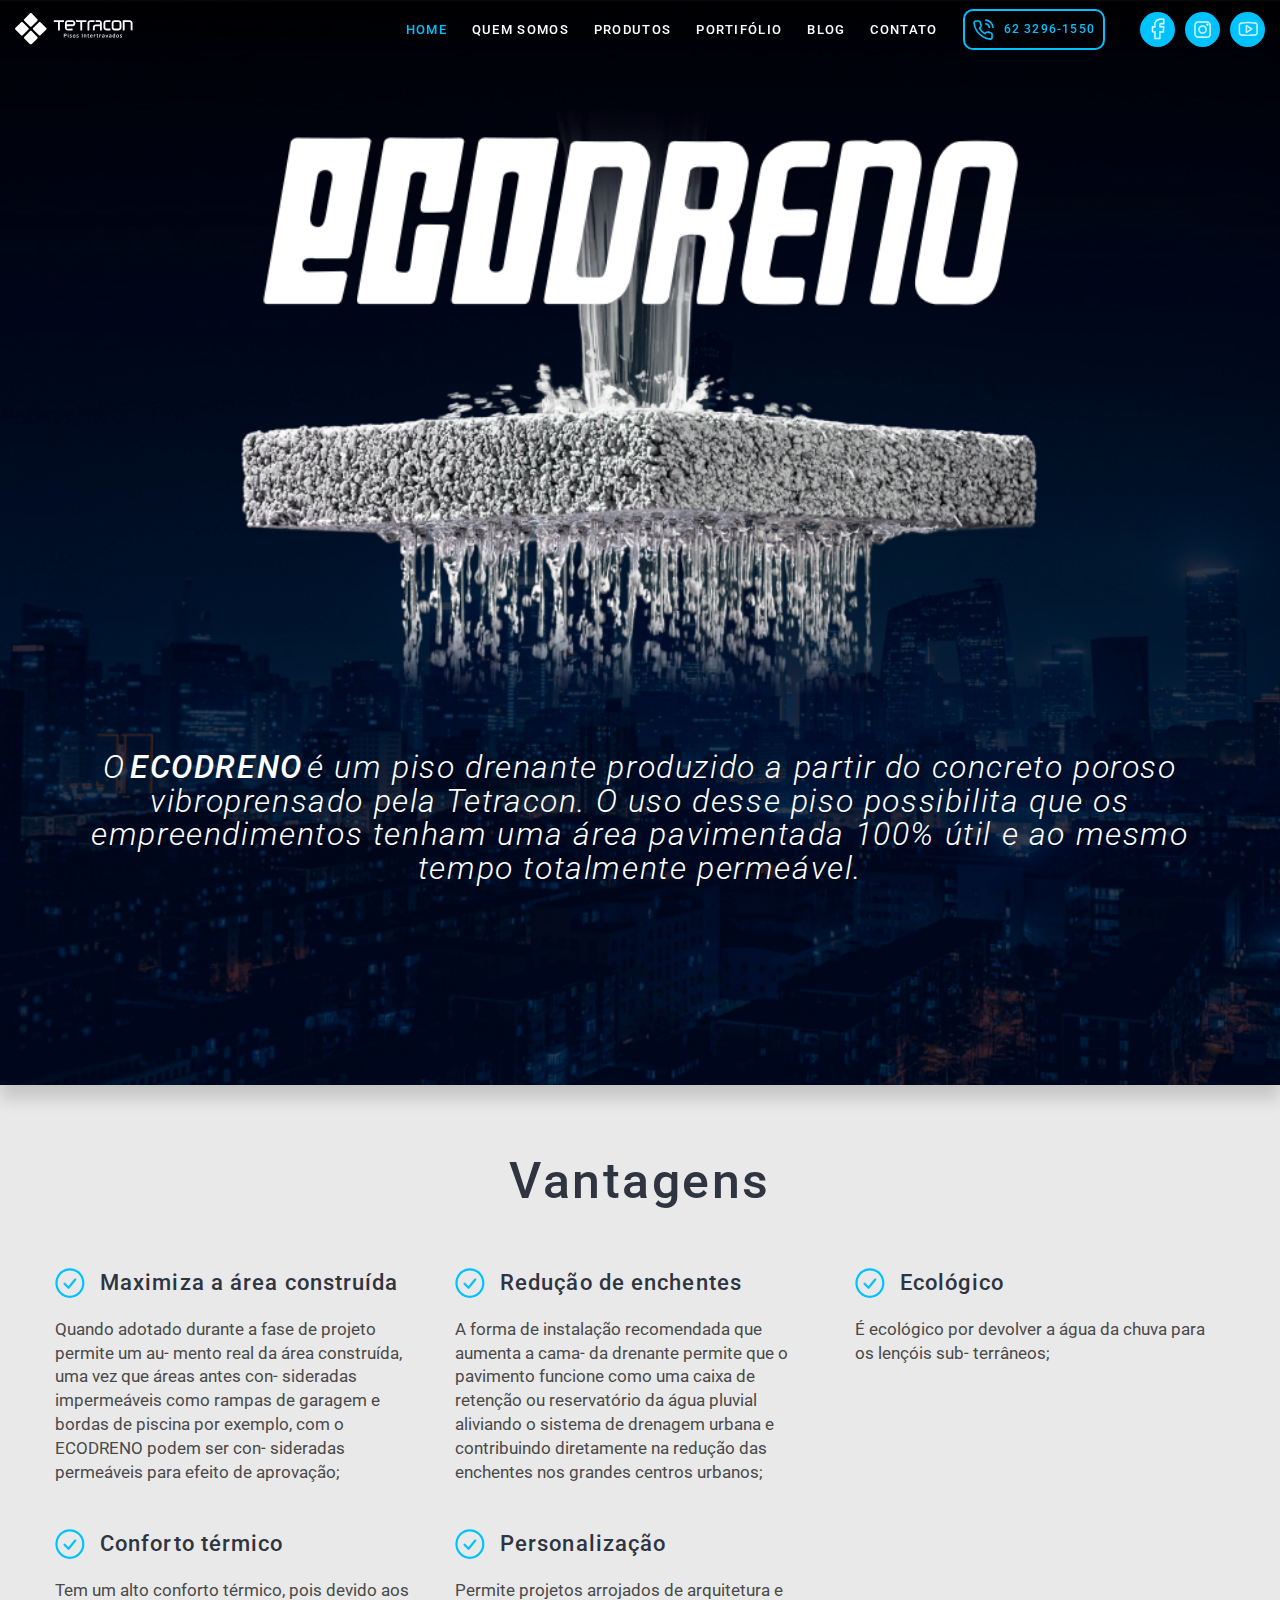
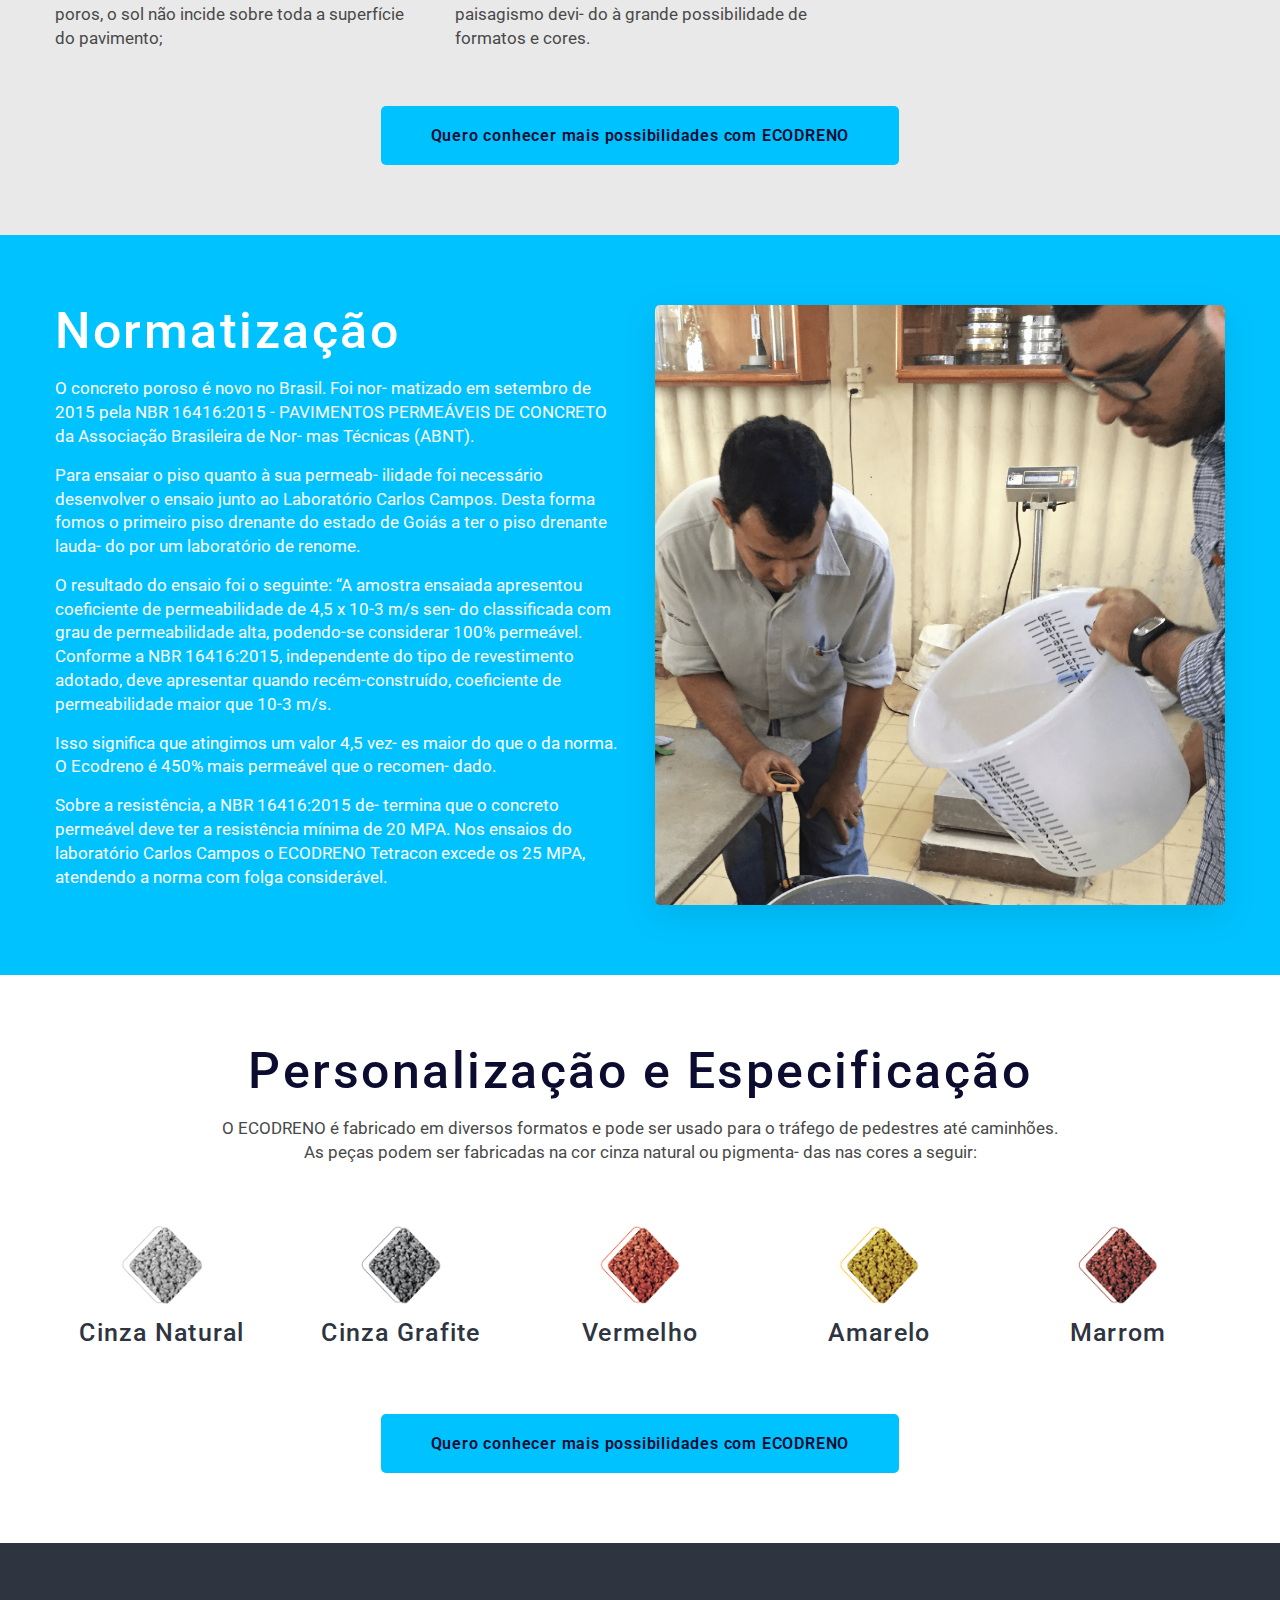
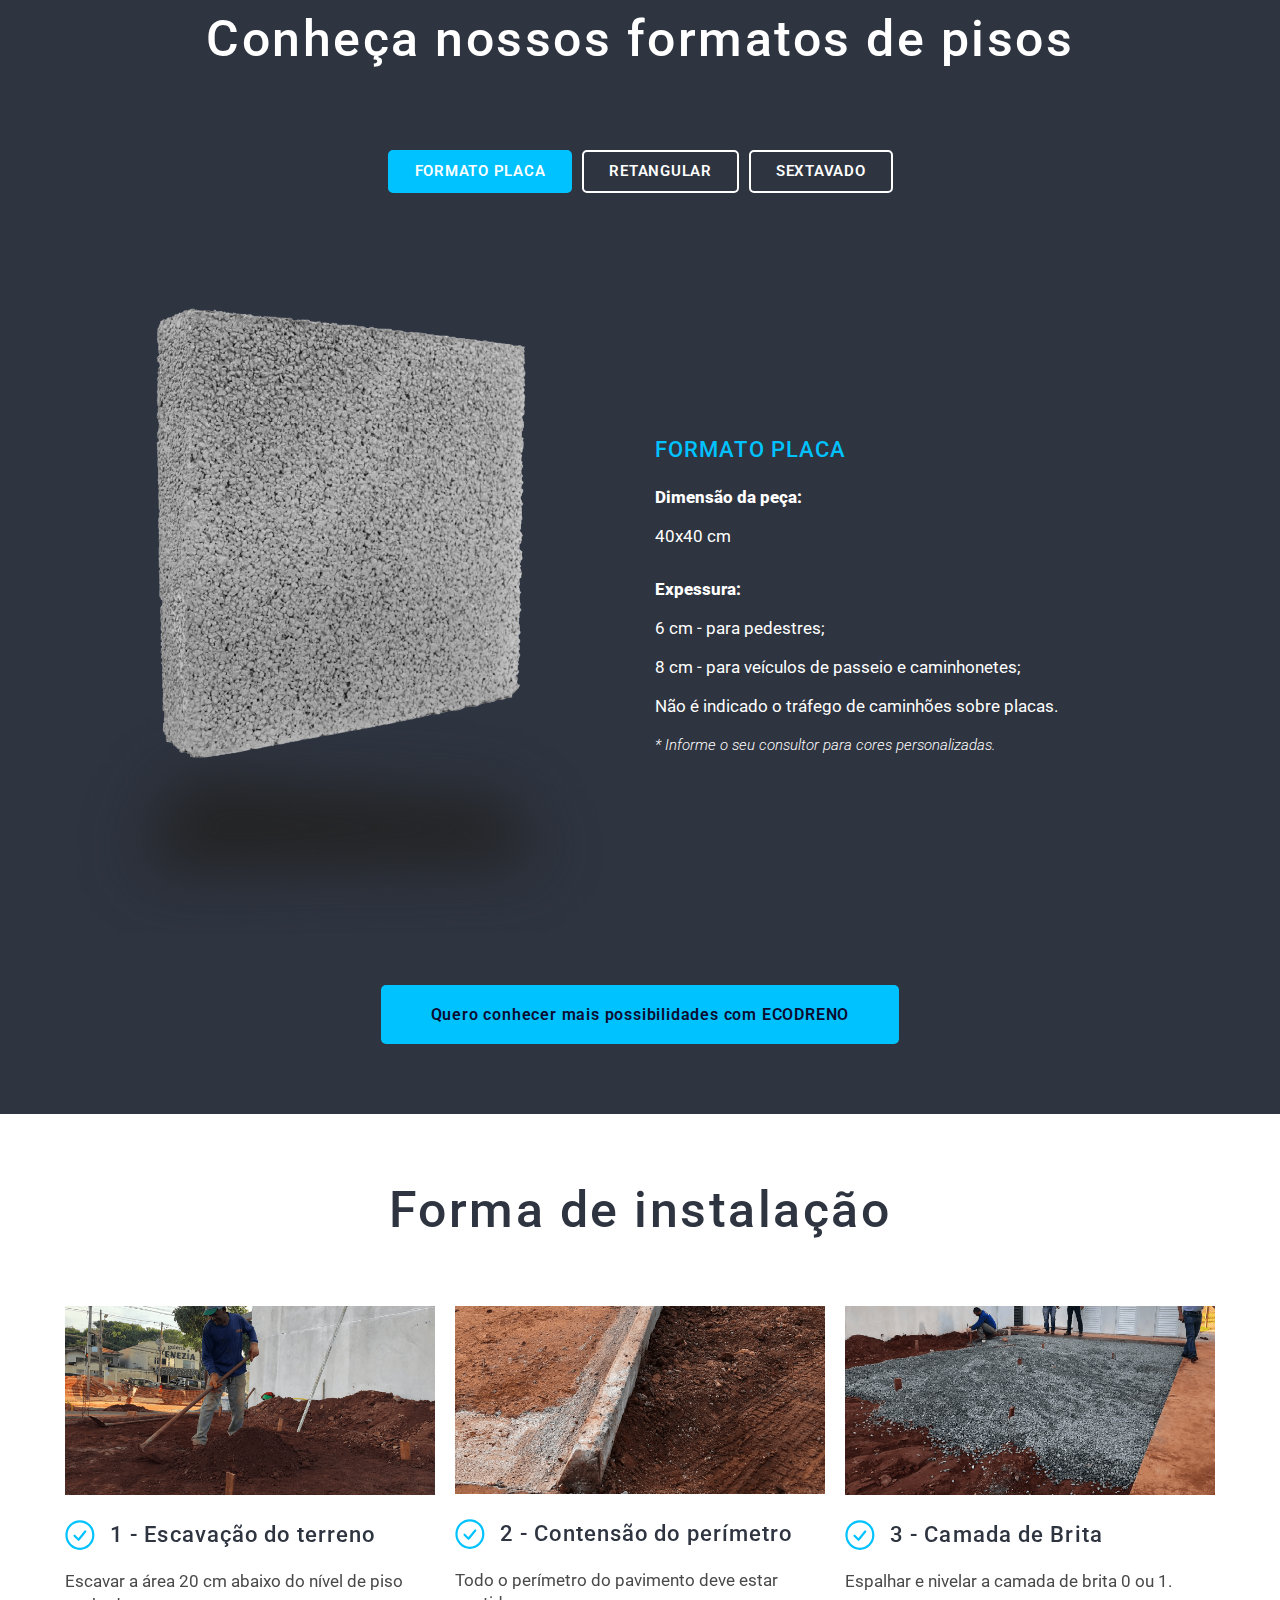
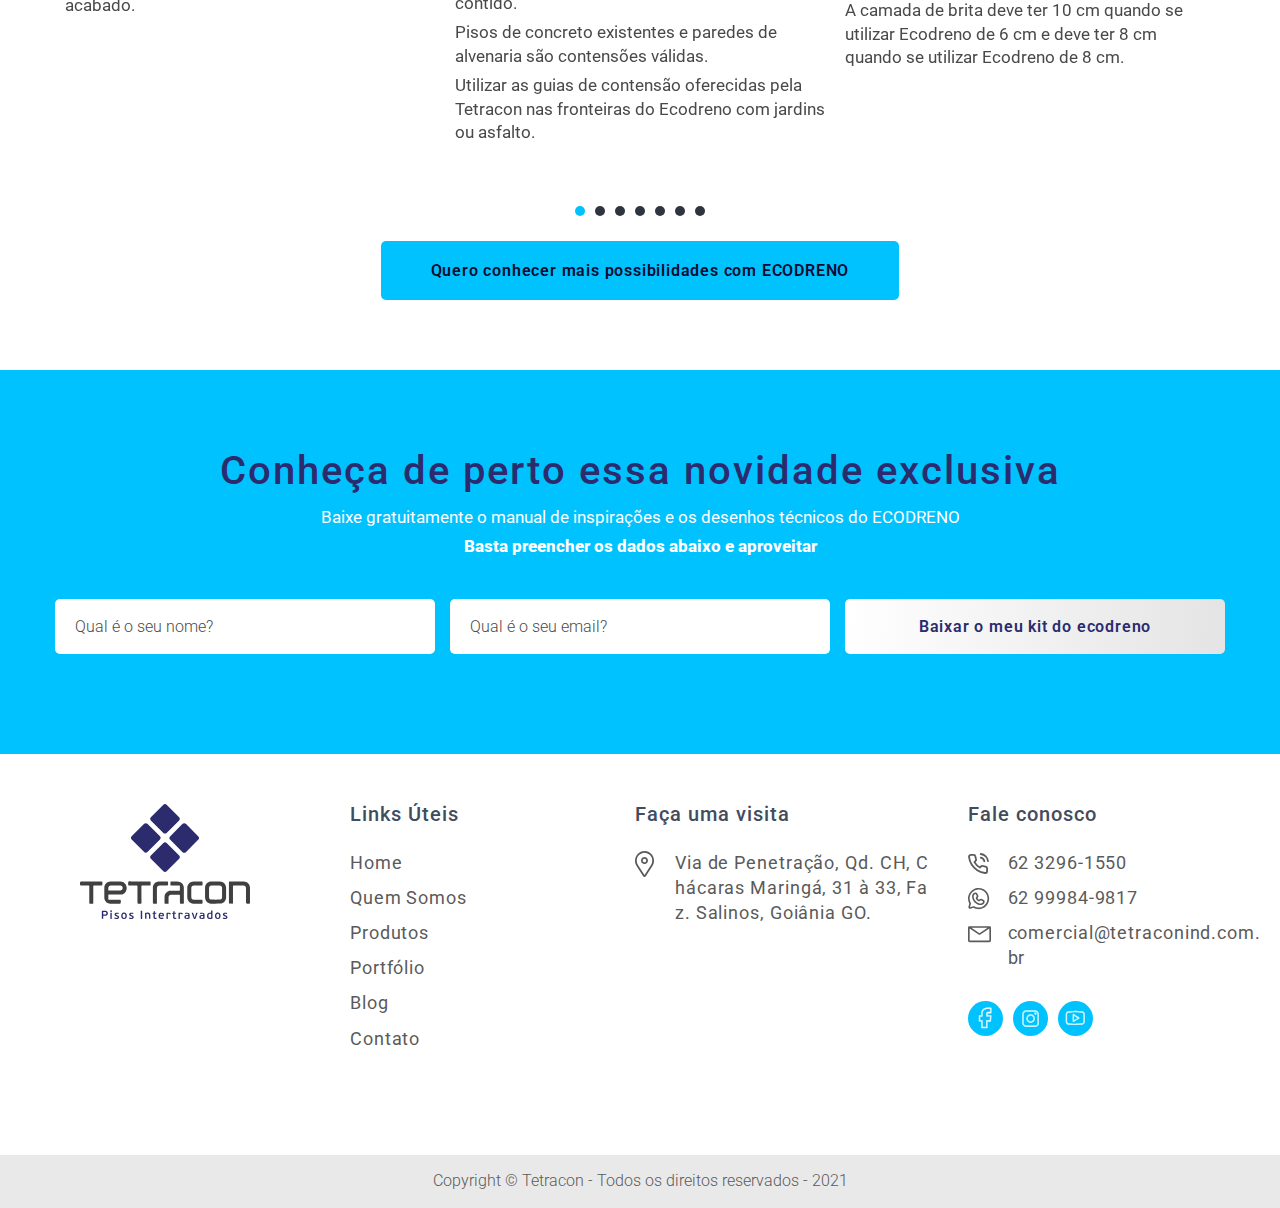
==== index.html @ 01b16721 "Ecodreno" ====
<!DOCTYPE html>
<html lang="pt-br">
	<head>
		<meta charset="UTF-8">
		<meta name="viewport" content="width=device-width, initial-scale=1.0, shrink-to-fit=no">
		<title>Tetracon</title>

		<link rel="stylesheet" href="bootstrap/dist/css/bootstrap-grid.css">
		<link rel="stylesheet" href="bootstrap/dist/css/bootstrap.css">
		<link rel="stylesheet" href="css/lity.min.css">
		<link rel="stylesheet" href="css/slick.css">
		<link rel="stylesheet" href="css/slick-theme.css">
		<link rel="stylesheet" type="text/css" href="css/normalize.css">
		<link rel="stylesheet" type="text/css" href="css/animate.css">
		<link rel="stylesheet" type="text/css" href="style.css">
		<link rel="stylesheet" type="text/css" href="mobile.css">	
	</head>

	<body>
		<header>
			<div class="header-nav">
				<div class="container-fluid">
					<nav class="navbar navbar-expand-lg navbar-light header-nav">
						<a class="navbar-brand" href="index.html">
							<figure class="logo">
								<img class="desktop" src="img/logo.svg" alt="" title="">
							</figure>
						</a>
						<button class="navbar-toggler" type="button" data-toggle="collapse" data-target="#menuMobile" aria-controls="menuMobile" aria-expanded="false" aria-label="Toggle navigation">
							<span>
								<img src="img/menu.png" alt="" title="">
							</span>
						</button>
						<div class="collapse navbar-collapse" id="menuMobile">
						  <ul class="navbar-nav">
							<li class="nav-item">
							  <a class="menu-link active" href="index.html">Home</a>
							</li>
							<li class="nav-item">
								<a class="menu-link" href="sobre.html">Quem Somos</a>
							</li>
							<li class="nav-item">
								<a class="menu-link" href="produtos.html">Produtos</a>
							</li>
							<li class="nav-item">
								<a class="menu-link" href="portifolio.html">Portifólio</a>
							</li>
							<li class="nav-item">
								<a class="menu-link" href="blog.html">Blog</a>
							</li>
							<li class="nav-item">
								<a class="menu-link" href="contato.html">Contato</a>
							</li>
							<li class="menu-btn">
								<a href="tel:+556232961550" class="btn-header"><span><img src="img/tell-icon-header.svg" alt="" title=""></span> 62 3296-1550</a>
							</li>
						  </ul>
						  <ul class="wq-midias-sociais">
							<li><a href="https://www.facebook.com/tetraconestruturas/" target="_blank"><img src="img/facebook-icon.svg" alt=""></a></li>
							<li><a href="https://www.instagram.com/tetraconind/" target="_blank"><img src="img/instagram-icon.svg" alt=""></a></li>
							<li><a href="https://www.youtube.com/channel/UCtFvFpwDCnw1FPH4xwWiAHA" target="_blank"><img src="img/youtube-icon.svg" alt=""></a></li>
						  </ul>
						</div>
					</nav>
				</div>
			</div>
		</header>

		<section class="wq-banner" style="background-image: url(img/bgc-banner.png);">
			<div class="container">
				<div class="wq-banner-carousel-cta">
					<div class="wq-banner-item">
						<figure><img src="img/img-banner-ecodreno.png" alt="" title=""></figure>
						<div class="wq-banner-conteudo-ecodreno">
							<p>O</p> 
							<h1>ECODRENO</h1>
							<p>
								é um piso drenante produzido a partir do concreto
								poroso vibroprensado pela Tetracon. O uso desse piso possibilita
								que os empreendimentos tenham uma área pavimentada 100%
								útil e ao mesmo tempo totalmente permeável.
							</p>
						</div>
					</div>
				</div>
			</div>
		</section>

		<section class="wq-vantagem">
			<div class="container">
				<h2 class="wq-titulo-01">Vantagens</h2>

				<div class="wq-wrapper">
					<div class="wq-vantagem-box">
						<h3>
							<img src="img/check-icon.svg" alt="" title="">
							<span>Maximiza a área construída</span>
						</h3>
						<p>Quando adotado durante a fase de projeto permite um au-
							mento real da área construída, uma vez que áreas antes con-
							sideradas impermeáveis como rampas de garagem e bordas
							de piscina por exemplo, com o ECODRENO podem ser con-
							sideradas permeáveis para efeito de aprovação;</p>
					</div>
					<div class="wq-vantagem-box">
						<h3>
							<img src="img/check-icon.svg" alt="" title="">
							<span>Redução de enchentes</span>
						</h3>
						<p>A forma de instalação recomendada que aumenta a cama-
							da drenante permite que o pavimento funcione como uma
							caixa de retenção ou reservatório da água pluvial aliviando o
							sistema de drenagem urbana e contribuindo diretamente na
							redução das enchentes nos grandes centros urbanos;</p>
					</div>
					<div class="wq-vantagem-box">
						<h3>
							<img src="img/check-icon.svg" alt="" title="">
							<span>Ecológico</span>
						</h3>
						<p>É ecológico por devolver a água da chuva para os lençóis sub-
							terrâneos;</p>
					</div>
					<div class="wq-vantagem-box">
						<h3>
							<img src="img/check-icon.svg" alt="" title="">
							<span>Conforto térmico
							</span>
						</h3>
						<p>Tem um alto conforto térmico, pois devido aos poros, o sol
							não incide sobre toda a superfície do pavimento;</p>
					</div>
					<div class="wq-vantagem-box">
						<h3>
							<img src="img/check-icon.svg" alt="" title="">
							<span>Personalização
							</span>
						</h3>
						<p>Permite projetos arrojados de arquitetura e paisagismo devi-
							do à grande possibilidade de formatos e cores.</p>
					</div>
				</div>

				<div class="wq-cto">
					<a href="#scroll-contato" class="wq-btn-01 scroll">Quero conhecer mais possibilidades com ECODRENO</a>
				</div>
			</div>
		</section>

		<section class="wq-normatizacao">
			<div class="container">
				<div class="row">
					<div class="col-xl-6 col-lg-6 col-md-6 col-sm-12 col-xm-12 col-12">
						<h2>Normatização</h2>
						<p>O concreto poroso é novo no Brasil. Foi nor-
						matizado em setembro de 2015 pela NBR
						16416:2015 - PAVIMENTOS PERMEÁVEIS DE
						CONCRETO da Associação Brasileira de Nor-
						mas Técnicas (ABNT).</p>
						<p>Para ensaiar o piso quanto à sua permeab-
						ilidade foi necessário desenvolver o ensaio
						junto ao Laboratório Carlos Campos. Desta
						forma fomos o primeiro piso drenante do
						estado de Goiás a ter o piso drenante lauda-
						do por um laboratório de renome.</p>
						<p>O resultado do ensaio foi o seguinte:
						“A amostra ensaiada apresentou coeficiente
						de permeabilidade de 4,5 x 10-3 m/s sen-
						do classificada com grau de permeabilidade
						alta, podendo-se considerar 100% permeável. 
						Conforme a NBR 16416:2015, independente 
						do tipo de revestimento adotado,
						deve apresentar quando recém-construído,
						coeficiente de permeabilidade maior que
						10-3 m/s.</p>
						<p>Isso significa que atingimos um valor 4,5 vez-
						es maior do que o da norma. O Ecodreno
						é 450% mais permeável que o recomen-
						dado.</p>
						<p>Sobre a resistência, a NBR 16416:2015 de-
						termina que o concreto permeável deve ter
						a resistência mínima de 20 MPA. Nos ensaios
						do laboratório Carlos Campos o ECODRENO
						Tetracon excede os 25 MPA, atendendo a
						norma com folga considerável.</p>
					</div>
					<div class="col-xl-6 col-lg-6 col-md-6 col-sm-12 col-xm-12 col-12">
						<a href="https://www.youtube.com/watch?v=N_hhYBPjBUo" data-lity>
							<figure>
								<img src="img/ecodreno-02.png" alt="" title="">
								<figcaption>
									<span><img src="img/play-icon.svg" alt="" title=""></span>
								</figcaption>
							</figure>
						</a>
					</div>
				</div>
			</div>
		</section>

		<section class="wq-personalizacao">
			<div class="container">
				<div class="wq-conteudo">
					<h2>Personalização e Especificação</h2>
					<p>O ECODRENO é fabricado em diversos formatos e pode ser usado
					para o tráfego de pedestres até caminhões.</p>
					<p>As peças podem ser fabricadas na cor cinza natural ou pigmenta-
					das nas cores a seguir:</p>
				</div>
				<div class="wq-wrapper">
					<div class="wq-personalizacao-box">
						<figure><img src="img/1.png" alt="" title=""></figure>
						<h3>Cinza Natural</h3>
					</div>
					<div class="wq-personalizacao-box">
						<figure><img src="img/2.png" alt="" title=""></figure>
						<h3>Cinza Grafite</h3>
					</div>
					<div class="wq-personalizacao-box">
						<figure><img src="img/3.png" alt="" title=""></figure>
						<h3>Vermelho</h3>
					</div>
					<div class="wq-personalizacao-box">
						<figure><img src="img/4.png" alt="" title=""></figure>
						<h3>Amarelo</h3>
					</div>
					<div class="wq-personalizacao-box">
						<figure><img src="img/5.png" alt="" title=""></figure>
						<h3>Marrom</h3>
					</div>
					
				</div>
				<div class="wq-cto">
					<a href="#scroll-contato" class="wq-btn-01 scroll">Quero conhecer mais possibilidades com ECODRENO</a>
				</div>
			</div>
		</section>

		<section class="wq-formatos">
			<div class="container">
				<h2 class="wq-titulo-01">Conheça nossos formatos de pisos</h2>
				<div class="wq-tabs-01">
					<div class="wq-ul-content">
						<ul class="nav nav-tabs">
							<li>
								<a class="tabs-btn active" data-toggle="tab" href="#nav-2">FORMATO PLACA</a>
							</li>
							<li>
								<a class="tabs-btn" data-toggle="tab" href="#nav-3">RETANGULAR</a>
							</li>
							<li>
								<a class="tabs-btn" data-toggle="tab" href="#nav-4">SEXTAVADO</a>
							</li>
						</ul>
					</div>
					<div class="tab-content">
						<div class="tab-pane active" id="nav-2">
							<div class="wq-conteudo row">
								<div class="wq-imagem col-xl-6 col-lg-5 col-md-5 col-sm-12 col-12">
									<figure>
										<img src="img/ecodreno07.png" alt="" title="">
									</figure>
								</div>
								<div class="wq-texto col-xl-6 col-lg-7 col-md-7 col-sm-12 col-12">
									<h3>FORMATO PLACA</h3>
									<span>Dimensão da peça:</span>
									<p>40x40 cm</p>
									<span>Expessura:</span>
									<p>6 cm - para pedestres;</p>
									<p>8 cm - para veículos de passeio e caminhonetes;</p>
									<p>Não é indicado o tráfego de
									caminhões sobre placas.</p>
									<em>* Informe o seu consultor para cores personalizadas.</em>
								</div>
							</div>
						</div>
						<div class="tab-pane" id="nav-3">
							<div class="wq-conteudo row">
								<div class="wq-imagem col-xl-6 col-lg-5 col-md-5 col-sm-12 col-12">
									<figure>
										<img src="img/Ativo 2.png" alt="" title="">
									</figure>
								</div>
								<div class="wq-texto col-xl-6 col-lg-7 col-md-7 col-sm-12 col-12">
									<h3>RETANGULAR</h3>
									<span>Dimensão da peça:</span>
									<p>10x20 cm</p>
									<span>Expessura:</span>
									<p>6 cm - para pedestres, veículos
									de passeio e caminhonetes;</p>
									<p>8 cm - para caminhões.</p>
									<em>* Informe o seu consultor para cores personalizadas.</em>
								</div>
							</div>
						</div>
						<div class="tab-pane" id="nav-4">
							<div class="wq-conteudo row">
								<div class="wq-imagem col-xl-6 col-lg-5 col-md-5 col-sm-12 col-12">
									<figure>
										<img src="img/Ativo 1.png" alt="" title="">
									</figure>
								</div>
								<div class="wq-texto col-xl-6 col-lg-7 col-md-7 col-sm-12 col-12">
									<h3>SEXTAVADO</h3>
									<span>Dimensão da peça:</span>
									<p>25x25 cm</p>
									<span>Expessura:</span>
									<p>6 cm - para pedestres, veículos
									de passeio e caminhonetes;</p>
									<p>8 cm - para caminhões.</p>
									<em>** O Polimento está disponível somente para o formato placa.</em>
								</div>
							</div>
						</div>
					</div>
				</div>
				<div class="wq-cto">
					<a href="#scroll-contato" class="wq-btn-01 scroll">Quero conhecer mais possibilidades com ECODRENO</a>
				</div>
			</div>
		</section>
		
		<section class="wq-modo-instalacao">
			<div class="container">
				<h2 class="wq-titulo-01">Forma de instalação</h2>

				<div class="wq-instalacao-carousel">
					<div>
						<a href="img/passo01.png" data-lity class="wq-instalacao-box">
							<figure><img src="img/passo01.png" alt="" title=""></figure>
							<h3>
								<img src="img/check-icon.svg" alt="" title="">
								<span>1 - Escavação do terreno</span>
							</h3>
							<p>Escavar a área 20 cm abaixo
							do nível de piso acabado.</p>
						</a>
					</div>
					<div>
						<a href="img/passo02.png" data-lity class="wq-instalacao-box">
							<figure><img src="img/passo02.png" alt="" title=""></figure>
							<h3>
								<img src="img/check-icon.svg" alt="" title="">
								<span>2 - Contensão do perímetro</span>
							</h3>
							<p>Todo o perímetro do pavimento
							deve estar contido.</p>
							<p>Pisos de concreto existentes
							e paredes de alvenaria são
							contensões válidas.</p>
							<p>Utilizar as guias de contensão
							oferecidas pela Tetracon nas
							fronteiras do Ecodreno com
							jardins ou asfalto.</p>
						</a>
					</div>
					<div>
						<a href="img/passo03.png" data-lity class="wq-instalacao-box">
							<figure><img src="img/passo03.png" alt="" title=""></figure>
							<h3>
								<img src="img/check-icon.svg" alt="" title="">
								<span>3 - Camada de Brita</span>
							</h3>
							<p>Espalhar e nivelar a camada de
							brita 0 ou 1.</p>
							<p>A camada de brita deve ter 10
							cm quando se utilizar Ecodreno
							de 6 cm e deve ter 8 cm quando
							se utilizar Ecodreno de 8 cm.</p>
						</a>
					</div>
					<div>
						<a href="img/passo04.png" data-lity class="wq-instalacao-box">
							<figure><img src="img/passo04.png" alt="" title=""></figure>
							<h3>
								<img src="img/check-icon.svg" alt="" title="">
								<span>4 - Manta Geotêxtil (Bidim)</span>
							</h3>
							<p>Cobrir a camada de brita com
							manta geotêxtil (marca Bidim
							ou similar).</p>
							<p>Fazer trespasses de 10 cm
							entre as camadas de manta.</p>
							<p>Subir a manta em 5 cm nas
							laterais do pavimento para
							acomodação adequada da
							camada de areia.</p>
						</a>
					</div>
					<div>
						<a href="img/passo05.png" data-lity class="wq-instalacao-box">
							<figure><img src="img/passo05.png" alt="" title=""></figure>
							<h3>
								<img src="img/check-icon.svg" alt="" title="">
								<span>5 - Berço de assentamento em areia</span>
							</h3>
							<p>Espalhar areia média lavada
							natural ou artificial (Pó de
							pedra) em uma camada de 4
							cm de espessura.</p>
							<p>As próprias peças de ecodreno
							podem servir de galga para
							definir a espessura da camada
							de areia.</p>
							<p>Sarrafear com régua de
							pedreiro para garantir o
							nivelamento total da camada
							de areia.</p>
						</a>
					</div>
					<div>
						<a href="img/passo06.png" data-lity class="wq-instalacao-box">
							<figure><img src="img/passo06.png" alt="" title=""></figure>
							<h3>
								<img src="img/check-icon.svg" alt="" title="">
								<span>6 - Instalação das peças</span>
							</h3>
							<p>Instalar as peças respeitando
							a paginação de projeto. Nivelar
							os cantos utilizando um martelo
							de borracha.</p>
							<p>Cortar as peças com serra
							mármore ou serra cortadora
							Stihl a fim de ocupar todos os
							espaços vazios.</p>
							<p>Sarrafear com régua de
							pedreiro para garantir o
							nivelamento total da camada
							de areia.</p>
						</a>
					</div>
					<div>
						<a href="img/passo07.png" data-lity class="wq-instalacao-box">
							<figure><img src="img/passo07.png" alt="" title=""></figure>
							<h3>
								<img src="img/check-icon.svg" alt="" title="">
								<span>7 - Rejunte</span>
							</h3>
							<p>Preencher os espaços vazios
							entre as peças com o pedrisco
							oferecido pela Tetracon. Utilizar uma vassoura.</p>
						</a>
					</div>
					<div>
						<a href="img/passo08.png" data-lity class="wq-instalacao-box">
							<figure><img src="img/passo08.png" alt="" title=""></figure>
							<h3>
								<img src="img/check-icon.svg" alt="" title="">
								<span>8 - Compactação</span>
							</h3>
							<p>Fazer o nivelamento fino das
							peças com o auxílio de uma
							placa vibratória, um “picolé”
							com base de madeira ou com
							uma marreta de borracha.</p>
							<p>Essa etapa complementa o
							rejuntamento devido à vibração
							das peças. Limpar a camada
							de rejunte após a conclusão
							do serviço.</p>
						</a>
					</div>
					<div>
						<a href="img/passo09.png" data-lity class="wq-instalacao-box">
							<figure><img src="img/passo09.png" alt="" title=""></figure>
							<h3>
								<img src="img/check-icon.svg" alt="" title="">
								<span>9 - Pronto!</span>
							</h3>
							<p>O trânsito pode ser liberado
							imediatamente após o término
							da obra.</p>
							<p>Teste o seu Ecodreno com
							uma mangueira! O ambiente
							fica fresquinho!</p>
						</a>
					</div>
				</div>
				<div class="wq-cto">
					<a href="#scroll-contato" class="wq-btn-01 scroll">Quero conhecer mais possibilidades com ECODRENO</a>
				</div>
			</div>
		</section>

		<section class="wq-form-cta" id="scroll-contato">
			<div class="container">
				<div class="wq-conteudo">
					<h2 class="wq-titulo-01">Conheça de perto essa novidade exclusiva</h2>
					<p>Baixe gratuitamente o manual de inspirações e os desenhos técnicos do ECODRENO</p>
					<span>Basta preencher os dados abaixo e aproveitar</span>
				</div>
				<form action="">
					<div class="wq-wrapper">
						<div class="wq-input-comum">
							<input type="text" placeholder="Qual é o seu nome?">
						</div>
						<div class="wq-input-comum">
							<input type="text" placeholder="Qual é o seu email?">
						</div>
						<button class="wq-btn-02" type="submit">Baixar o meu kit do ecodreno</button>
					</div>
				</form>
			</div>
		</section>

		<script src="js/jquery.min.js"></script>
		<script src="bootstrap/dist/js/bootstrap.js"></script>
		<script src="bootstrap/dist/js/bootstrap.bundle.js"></script>
		<script src="js/lity.min.js"></script>
		<script src="js/slick.js"></script>
		<script src="js/efeitos.js"></script>

		<footer>
			<div class="wq-footer-top">
				<div class="container-fluid">
					<div class="wq-wrapper">
						<div>
							<a href="index.html">
								<figure><img src="img/logo-footer.svg" alt="" title=""></figure>
							</a>
						</div>
						<div>
							<h3>Links Úteis</h3>
							<ul class="wq-link-simples">
								<li><a href="index.html">Home</a></li>
								<li><a href="empresa.html">Quem Somos</a></li>
								<li><a href="produtos.html">Produtos</a></li>
								<li><a href="portifolio.html">Portfólio</a></li>
								<li><a href="blog.html">Blog</a></li>
								<li><a href="contato.html">Contato</a></li>
							</ul>
						</div>
						<div>
							<h3>Faça uma visita</h3>
							<a href="https://www.google.com.br/maps/place/Tetracon+-+Especialista+em+Pisos+Intertravados+(PAVER)/@-16.7350222,-49.3919973,17z/data=!3m1!4b1!4m5!3m4!1s0x935e58f2634d9cbb:0x6900f99a62f4a92e!8m2!3d-16.7350273!4d-49.3898086" target="_blank" class="wq-contato-footer">
								<span><img src="img/location-icon.svg" alt=""></span>
								Via de Penetração, Qd. CH, Chácaras Maringá, 31 à 33, Faz. Salinos, Goiânia GO.
							</a>
							<div class="wq-mapa">
								<iframe src="https://www.google.com/maps/embed?pb=!1m18!1m12!1m3!1d3820.8362135063926!2d-49.391997284579055!3d-16.735022151250735!2m3!1f0!2f0!3f0!3m2!1i1024!2i768!4f13.1!3m3!1m2!1s0x935e58f2634d9cbb%3A0x6900f99a62f4a92e!2sTetracon%20-%20Especialista%20em%20Pisos%20Intertravados%20(PAVER)!5e0!3m2!1spt-BR!2sbr!4v1627683066720!5m2!1spt-BR!2sbr" width="800" height="600" style="border:0;" allowfullscreen="" loading="lazy"></iframe>
							</div>
						</div>
						<div>
							<h3>Fale conosco</h3>
							<a href="tel:+556232961550" target="_blank" class="wq-contato-footer">
								<span><img src="img/telefone-icon.svg" alt=""></span>
								62 3296-1550
							</a>
							<a href="https://api.whatsapp.com/send/?phone=5562999849817&text&app_absent=0" target="_blank" class="wq-contato-footer">
								<span><img src="img/whatsapp-icon.svg" alt=""></span>
								62 99984-9817
							</a>
							<a href="mailto:comercial@tetraconind.com.br" target="_blank" class="wq-contato-footer">
								<span><img src="img/email-icon.svg" alt=""></span>
								comercial@tetraconind.com.br
							</a>
	
							<ul class="wq-midias-sociais">
								<li><a href="https://www.facebook.com/tetraconestruturas/" target="_blank"><img src="img/facebook-icon.svg" alt=""></a></li>
								<li><a href="https://www.instagram.com/tetraconind/" target="_blank"><img src="img/instagram-icon.svg" alt=""></a></li>
								<li><a href="https://www.youtube.com/channel/UCtFvFpwDCnw1FPH4xwWiAHA" target="_blank"><img src="img/youtube-icon.svg" alt=""></a></li>
							</ul>
						</div>
					</div>
				</div>
			</div>
			<div class="wq-footer-bottom">
				<div class="container">
					<p>Copyright © Tetracon - Todos os direitos reservados - 2021</p>
				</div>
			</div>
		</footer>
	</body>

</html>

<!----col-xl-12 col-lg-12 col-md-12 col-sm-12 col-12----->
---- style.css ----
@import url('https://fonts.googleapis.com/css2?family=Roboto:ital,wght@0,100;0,300;0,400;0,500;0,700;0,900;1,100;1,300;1,400;1,500;1,700;1,900&display=swap');
@import url('icons/flaticon.css');
body {
    font-family: 'Roboto', sans-serif;
    font-style: normal;
    font-weight: 300;
    font-size: 16px;
    line-height: 140%;
    color: #494949;
    background: #E9E9E9;
    -webkit-font-smoothing: antialiased;
    -moz-osx-font-smoothing: grayscale;
}

::-webkit-scrollbar {
    width: 6px;
    background-color: #cecece;
}

::-webkit-scrollbar-thumb {
    -webkit-border-radius: 8px;
    border-radius: 8px;
    background: #2B2B6E;
    -webkit-box-shadow: inset 0 0 6px rgba(0, 0, 0, 0.5)
}

p {
    font-weight: 300;
    font-size: 16px;
    line-height: 140%;
    color: #494949;
}

.container {
    max-width: 1200px;
}

.container-fluid {
    max-width: 1380px;
    margin: 0 auto;
    padding-right: 15px;
    padding-left: 15px;
}

button {
    border: none;
}


/****Titulos****/


/****Titulos****/


/****BotÃƒÂµes****/

.wq-btn-01 {
    background: #00C2FF;
    border-radius: 5px;
    padding: 20px 50px;
    font-size: 16px;
    line-height: 19px;
    display: inline-flex;
    align-items: center;
    text-align: center;
    letter-spacing: 0.05em;
    color: #0C0C31;
    font-weight: 600;
    transition: all .2s linear;
}

.wq-btn-01:hover {
    background-color: #fff;
}

.wq-btn-02 {
    background: linear-gradient(94.74deg, #FFFFFF 0%, #E4E4E4 100%);
    border-radius: 5px;
    padding: 20px 50px;
    font-size: 16px;
    line-height: 19px;
    display: inline-flex;
    align-items: center;
    text-align: center;
    letter-spacing: 0.05em;
    color: #2B2B6E;
    font-weight: 600;
    transition: all .2s linear;
}

.wq-btn-02:hover {
    box-shadow: 10px 0px 24px rgb(0 0 0 / 15%);
}


/****BotÃƒÂµes****/


/****titulos****/

.wq-titulo-01 {
    font-size: 35px;
    line-height: 41px;
    text-align: center;
    letter-spacing: 0.05em;
    color: #FFFFFF;
    max-width: 360px;
    margin: 0 auto 75px;
}


/****titulos****/


/****Header****/

header {
    position: absolute;
    top: 0;
    left: 0;
    width: 100%;
    z-index: 999;
}

header::before {
    display: block;
    content: '';
    background: linear-gradient(180deg, rgba(0, 0, 0, 0.9) -18%, rgba(255, 255, 255, 0) 100%);
    background-blend-mode: multiply;
    mix-blend-mode: multiply;
    position: absolute;
    top: 0;
    left: 0;
    width: 100%;
    height: 100%;
    z-index: -1;
}

.navbar {
    justify-content: space-between;
    padding-left: 0;
    padding-right: 0;
}

.collapse.navbar-collapse {
    justify-content: flex-end;
    align-items: center;
}

.wq-midias-sociais {
    display: flex;
    justify-content: flex-end;
    align-items: center;
}

.menu-link {
    font-weight: 500;
    font-size: 16px;
    line-height: 19px;
    letter-spacing: 0.1em;
    text-transform: uppercase;
    color: #FFFFFF;
    transition: all .2s linear;
}

.menu-link:hover {
    color: #fff;
    opacity: 0.8;
}

.menu-link.active {
    color: #00C2FF;
}

.nav-item {
    margin-left: 25px;
    display: flex;
    align-items: center;
}

.btn-header {
    font-weight: 500;
    font-size: 16px;
    line-height: 19px;
    letter-spacing: 0.1em;
    text-transform: uppercase;
    color: #00C2FF;
    padding: 8px;
    border-radius: 10px;
    border: 2px solid #00C2FF;
    margin: 0 25px;
    display: inline-flex;
    align-items: center;
    transition: all .2s linear;
}

.btn-header img {
    margin-right: 10px;
    transition: all .2s linear;
}

.btn-header:hover {
    color: #FFF;
    border-color: #fff;
}

.btn-header:hover img {
    filter: grayscale(1)brightness(300);
}

.wq-midias-sociais {
    margin-bottom: 0;
}

.wq-midias-sociais li {
    margin-left: 10px;
}

.wq-midias-sociais li a {
    background: #00C2FF;
    width: 45px;
    height: 45px;
    border-radius: 50%;
    display: flex;
    justify-content: center;
    align-items: center;
    transition: all .2s linear;
}

.wq-midias-sociais li a:hover {
    background-color: #fff;
    box-shadow: 10px 0px 24px rgb(0 0 0 / 10%);
}

.wq-midias-sociais li a:hover img {
    filter: grayscale(100%)brightness(.1);
}

.wq-midias-sociais li a img {
    transition: all .2s linear;
}

header.header_fixo {
    position: fixed;
    background-color: #0C0C31;
    animation: fromTop .5s linear both;
}

@keyframes fromTop {
    0% {
        transform: translateY(-100%);
    }
    100% {
        transform: translateY(0%);
    }
}

.wq-header_fixo+section {
    margin-top: 94px;
}


/****Header****/


/****Banner****/

.wq-banner {
    padding: 110px 0 200px;
    background-size: cover;
    background-position: center bottom;
    background-repeat: no-repeat;
    box-shadow: 0px 14px 15px rgba(0, 0, 0, 0.15);
    height: 100vh;
}

.wq-banner figure img {
    display: block;
    width: 800px;
    margin: 0 auto 40px;
    height: auto;
    max-width: 80%;
}
.wq-banner-conteudo-ecodreno{
    text-align: center;
}
.wq-banner-conteudo-ecodreno p,
.wq-banner-conteudo-ecodreno h1{
    display: inline;
    font-style: italic;
    font-size: 32px;
    line-height: 105%;
    letter-spacing: 0.05em;
    color: #fff;
    text-align: center;
}
/****Banner****/
/****Footer****/

.wq-footer-top {
    background-color: #fff;
    padding: 50px 0;
}

.wq-footer-top .wq-wrapper {
    display: grid;
    grid-template-columns: 300px 250px 1fr 1fr;
    column-gap: 35px;
    row-gap: 25px;
}

.wq-footer-top h3 {
    font-weight: 500;
    font-size: 20px;
    line-height: 21px;
    letter-spacing: 0.05em;
    color: #424C5C;
    margin-bottom: 25px;
}

.wq-footer-top p,
.wq-footer-top li,
.wq-footer-top a {
    font-size: 18px;
    line-height: 140%;
    letter-spacing: 0.05em;
    color: #5A5A5A;
    font-weight: 400;
    transition: all .2s linear;
    word-break: break-all;
}

.wq-footer-top a:hover {
    color: #2B2B6E;
}

.wq-footer-top p,
.wq-footer-top li,
.wq-contato-footer {
    margin-bottom: 10px;
}

.wq-contato-footer {
    display: grid;
    grid-template-columns: 25px 1fr;
    column-gap: 15px;
    max-width: 315px;
}

.wq-mapa iframe {
    border-radius: 5px;
    display: block;
    width: 100%;
    height: 160px;
    max-width: 335px;
    margin-top: 20px;
}

.wq-footer-top .wq-wrapper .wq-midias-sociais {
    justify-content: flex-start;
    margin-top: 30px;
}

.wq-footer-top .wq-wrapper .wq-midias-sociais li {
    margin-left: 0;
    margin-right: 10px;
}

.wq-footer-top .wq-wrapper figure {
    display: flex;
    justify-content: center;
    align-items: center;
}

.wq-footer-top .wq-wrapper figure img {
    display: block;
    height: 115px;
    width: auto;
}

.wq-footer-bottom p {
    margin-bottom: 0;
    text-align: center;
    font-weight: 300;
    font-size: 16px;
    line-height: 140%;
    color: #5A5A5A;
}

.wq-footer-bottom {
    background: #E9E9E9;
    padding: 15px 0 15px 0;
}

.wq-footer-bottom .wq-copy {
    display: flex;
    justify-content: space-between;
}

.wq-footer-bottom .row {
    justify-content: center;
}

.wq-footer-bottom img {
    height: 45px;
    /* margin-bottom: 20px; */
}
/****Footer****/

/****Vantagem****/
.wq-vantagem{
    padding: 70px 0;
}
.wq-vantagem h2.wq-titulo-01 {
    font-size: 50px;
    line-height: 105%;
    letter-spacing: 0.05em;
    color: #2E3440;
    margin-bottom: 20px;
}
.wq-vantagem .col-xl-6 a > figure img{
    display: block;
    width: 100%;
    height: auto;
}
.wq-vantagem .wq-wrapper{
    display: grid;
    grid-template-columns: 1fr 1fr 1fr;
    gap: 30px;
    margin-top: 60px;
}
.wq-vantagem-box h3{
    display: flex;
    justify-content: flex-start;
    align-items: center;
    margin-bottom: 20px;
}
.wq-vantagem-box h3 img{
    display: block;
    height: 30px;
    width: 30px;
    margin-right: 15px;
}
.wq-vantagem-box h3 span{
    font-weight: 500;
    font-size: 22px;
    line-height: 26px;
    letter-spacing: 0.05em;
    color: #2E3440;
    
}
.wq-vantagem-box p{
    font-weight: 400;
    font-size: 17px;
    line-height: 140%;
    color: #494949;
    margin-bottom: 15px;
}

.wq-cto{
    display: flex;
    justify-content: center;
    align-items: center;
    margin-top: 40px;
}

/****Vantagem****/

/****Normatizacao****/
.wq-normatizacao{
    padding: 70px 0;
    background-color: #00C2FF;
}
.wq-normatizacao h2 {
    font-size: 50px;
    line-height: 105%;
    letter-spacing: 0.05em;
    color: #FFF;
    margin-bottom: 20px;
    text-align: left;
}
.wq-normatizacao p{
    font-weight: 400;
    font-size: 17px;
    line-height: 140%;
    color: #fff;
    margin-bottom: 15px;
}
.wq-normatizacao figure img{
    display: block;
    width: 100%;
    height: auto;
}
.wq-normatizacao figure{
    overflow: hidden;
    position: relative;
    max-height: 600px;
    box-shadow: 0px 10px 35px rgb(0 0 0 / 10%);
    border-radius: 5px;
}
.wq-normatizacao figure figcaption{
    display: flex;
    justify-content: center;
    align-items: center;
    flex-direction: column;
    text-align: center;
    width: 100%;
    height: 100%;
    position: absolute;
    left: 0;
    top: 0;
    background-color: #0c0c31ba;
    transition: all .3s linear;
    opacity: 0;
}
.wq-normatizacao figure:hover figcaption{
    opacity: 1;
}
/****Normatizacao****/

/****Personalização****/
.wq-personalizacao{
    padding: 70px 0;
    background-color: #fff;
}
.wq-personalizacao .wq-wrapper{
    display: grid;
    grid-template-columns: 1fr 1fr 1fr 1fr 1fr;
    gap: 25px;
    align-items: center;
    margin: 60px 0;
}
.wq-personalizacao-box{
    display: flex;
    flex-direction: column;
    align-items: center;
    justify-content: center;
}
.wq-personalizacao .wq-conteudo h2{
    font-size: 50px;
    line-height: 105%;
    letter-spacing: 0.05em;
    color: #0C0C31;
    margin-bottom: 20px;
}
.wq-personalizacao .wq-conteudo p{
    font-weight: 400;
    font-size: 17px;
    line-height: 140%;
    color: #494949;
    margin-bottom: 0;
}

.wq-personalizacao-box h3{
    font-weight: 500;
    font-size: 25px;
    line-height: 26px;
    letter-spacing: 0.05em;
    color: #2E3440;
    margin-top: 15px;
    text-align: center;
}
.wq-personalizacao-box figure img{
    display: block;
    height: 80px;
    width: auto;
}
.wq-personalizacao .wq-btn-01:hover,
.wq-modo-instalacao .wq-btn-01:hover {
    background-color: #2E3440;
    color: #fff;
}
.wq-personalizacao .wq-conteudo{
    display: flex;
    justify-content: center;
    align-items: center;
    text-align: center;
    flex-direction: column;
}
/****Personalização****/

/****Formatos****/
.wq-formatos{
    padding: 70px 0;
    background-color: #2E3440;
}
.wq-formatos h2 {
    font-size: 50px;
    line-height: 105%;
    letter-spacing: 0.05em;
    color: #FFF;
    margin-bottom: 80px;
    text-align: center;
    max-width: 900px;
}
.wq-formatos figure img{
    display: block;
    width: 100%;
    height: auto;
}
.wq-formatos .nav-tabs{
    border: none;
    justify-content: center;
    flex-wrap: wrap;
    margin-bottom: 50px;
}
.wq-formatos .nav-tabs li{
    margin: 5px;
}
.wq-formatos .tabs-btn{
    background: transparent;
    border: 2px solid #fff;
    border-radius: 5px;
    padding: 10px 25px;
    font-size: 15px;
    line-height: 19px;
    display: inline-flex;
    align-items: center;
    text-align: center;
    font-weight: 600;
    letter-spacing: 0.05em;
    color: #fff;
    transition: all .2s linear;
}
.wq-formatos .tabs-btn:hover{
    background-color: #fff;
    color: #2E3440;
}
.wq-formatos .tabs-btn.active{
    border-color:#00C2FF!important;
    background-color: #00C2FF!important;
    color: #fff!important;
}
.wq-conteudo.row{
    align-items: center;
}
.tab-pane.active .wq-conteudo, .tab-pane.active .wq-wrapper-tab {
    animation: fadeIn;
    animation-duration: 2000ms;
}

.wq-formatos .wq-texto h3{
    color:#00C2FF;
    font-weight: 500;
    font-size: 22px;
    line-height: 26px;
    letter-spacing: 0.05em;
}
.wq-formatos .wq-texto p{
    font-weight: 400;
    font-size: 17px;
    line-height: 140%;
    color: #fff;
    margin-bottom: 15px;
}
.wq-formatos .wq-texto span{
    display: inline-block;
    font-weight: 800;
    font-size: 17px;
    line-height: 140%;
    color: #fff;
    margin: 15px 0;
}
.wq-formatos .wq-texto em{
    display: inline-block;
    font-size: 15px;
    line-height: 140%;
    color: #fff;
}
/****Formatos****/

/****Instalação****/
.wq-modo-instalacao{
    padding: 70px 0;
    background-color: #fff;
}
.wq-instalacao-box{
    display: block;
    margin: 10px;
}
.wq-instalacao-box figure img{
    display: block;
    height: auto;
    width: 100%;
}

.wq-instalacao-box h3{
    display: flex;
    justify-content: flex-start;
    align-items: center;
    margin-bottom: 20px;
}
.wq-instalacao-box h3 img{
    display: block;
    height: 30px;
    width: 30px;
    margin-right: 15px;
}
.wq-instalacao-box h3 span{
    font-weight: 500;
    font-size: 22px;
    line-height: 26px;
    letter-spacing: 0.05em;
    color: #2E3440;
    
}
.wq-instalacao-box p{
    font-weight: 400;
    font-size: 17px;
    line-height: 140%;
    color: #494949;
    margin-bottom: 5px;
}
.slick-dots li button{
    background: #2E3440;
    border-radius: 50%;
    width: 10px;
    height: 10px;
}
.slick-dots li.slick-active button{
    background-color: #00C2FF;
}
.slick-dots li button:before{
    display: none;
}
.slick-dots li{
    width: auto;
}
.wq-instalacao-box figure{
    margin-bottom: 25px;
}
.wq-modo-instalacao h2.wq-titulo-01 {
    font-size: 50px;
    line-height: 105%;
    letter-spacing: 0.05em;
    color: #2E3440;
    margin-bottom: 20px;
    max-width: 900px;
}
.wq-instalacao-carousel{
    margin-top: 60px;
}
/****Instalação****/



.wq-form-cta{
	background: #00C2FF;
	padding: 80px 0 100px;
}

.wq-form-cta .wq-wrapper{
	display: grid;
	grid-template-columns: 1fr 1fr 1fr;
	column-gap: 15px;
	row-gap: 15px;
}
.wq-form-cta .wq-wrapper .wq-btn-02{
	height: 55px;
	text-align: center;
	display: flex;
	justify-content: center;
}

.wq-form-cta .wq-titulo-01{
	color: #2B2B6E;
	max-width: 850px;
}
.wq-input-comum input {
    background: #FFFFFF;
    border-radius: 5px;
    padding: 1px 20px;
    height: 55px;
    line-height: 55px;
    box-sizing: border-box;
    width: 100%;
    display: block;
    font-weight: 300;
    font-size: 16px;
    line-height: 140%;
    color: #494949;
    border: 0;
}

.wq-input-comum textarea {
    height: 150px;
    background: #FFFFFF;
    border-radius: 5px;
    padding: 20px 20px;
    line-height: 19px;
    box-sizing: border-box;
    width: 100%;
    display: block;
    font-weight: 300;
    font-size: 16px;
    line-height: 140%;
    color: #494949;
    border: 0;
}

.wq-form-cta h2.wq-titulo-01{
    margin-bottom: 15px;
    font-size: 40px;
}
.wq-form-cta .wq-conteudo{
    display: flex;
    justify-content: center;
    align-items: center;
    flex-direction: column;
    text-align: center;
    margin-bottom: 40px;
}
.wq-form-cta .wq-conteudo p{
    font-weight: 400;
    font-size: 17px;
    line-height: 140%;
    color: #fff;
    margin-bottom: 5px;
}
.wq-form-cta .wq-conteudo span{
    display: inline-block;
    font-weight: 800;
    font-size: 17px;
    line-height: 140%;
    color: #fff;
}
---- mobile.css ----
/****Responsivo da página****/
@media screen and (max-width: 992px){
    header.header_fixo{
        position: absolute;
        background-color: transparent;
        animation: none;
    }
    .wq-header_fixo + section{margin-top: 0px;}
    .logo img{
        display: block;
        height: 30px;
        width: auto;
    }
    .container-fluid{
        padding-right: 15px;
        padding-left: 15px;
    }
    .collapse.navbar-collapse {
        justify-content: center;
        align-items: center;
        background: #fff;
        text-align: center;
        padding: 10px;
        border-radius: 5px;
        box-shadow: 10px 0px 24px rgb(0 0 0 / 15%);
    }
    .nav-item {
        margin-left: 0px;
        justify-content: center;
        display: flex;
        align-items: center;
        margin-bottom: 10px;
    }
    .menu-link,.menu-link:hover{
        color: #0C0C31;
    }
    header .wq-midias-sociais {
        display: flex;
        justify-content: center;
        align-items: center;
        margin-top: 10px;
    }
    .wq-btn-02 {
        padding: 15px 30px;
        font-size: 15px;
    }
    .wq-titulo-01 {
        font-size: 25px;
        line-height: 30px;
        margin: 0 auto 55px;
    }
    .btn-header:hover {
        color: #0C0C31;
        border-color: #0C0C31;
    }
    .btn-header:hover img {
        filter: grayscale(1)brightness(00);
    }
    .wq-banner {
        padding: 80px 0 80px;
        height: auto;
    }
    .wq-banner-conteudo-ecodreno p, .wq-banner-conteudo-ecodreno h1 {   
        font-size: 18px;
    }
    .wq-vantagem h2.wq-titulo-01,.wq-normatizacao h2,
    .wq-personalizacao .wq-conteudo h2,.wq-formatos h2,
    .wq-modo-instalacao h2.wq-titulo-01,.wq-form-cta h2.wq-titulo-01{
        font-size: 30px;
    }
    .wq-btn-01 {
        padding: 10px 25px;
        font-size: 13px;
        line-height: 15px;
    }
    p{
        font-size: 14px!important;
    }
    h3 span {
        font-size: 17px!important;
        line-height: 19px!important;
    }
    .wq-instalacao-box h3 img,
    .wq-vantagem-box h3 img{
        height: 20px;
        width: 20px;
    }
    .wq-personalizacao-box h3 {
        font-size: 18px!important;
        line-height: 20px!important;
    }
}
/***** Tamanho para smartphones na vertical *****/
@media screen and (max-width: 576px){
    .container, .container-sm {
        max-width: 540px;
    }
    .wq-footer-top .wq-wrapper {
        grid-template-columns: 1fr;
    }
    .wq-footer-top .wq-wrapper figure {
        justify-content: flex-start;
    }
    .wq-vantagem .wq-wrapper,
    .wq-form-cta .wq-wrapper{
        grid-template-columns: 1fr;
    }
    .wq-personalizacao .wq-wrapper {
        grid-template-columns: 1fr 1fr;
    }
}
/***** Tamanho para smartphones na horizontal *****/
@media screen and (max-width: 768px) and (min-width: 577px) {
    .container, .container-sm, .container-md {
        max-width: 720px;
    }
    .wq-footer-top .wq-wrapper {
        grid-template-columns: 1fr;
    }
    .wq-footer-top .wq-wrapper figure {
        justify-content: flex-start;
    }
    .wq-vantagem .wq-wrapper,
    .wq-form-cta .wq-wrapper{
        grid-template-columns: 1fr;
    }
    .wq-personalizacao .wq-wrapper {
        grid-template-columns: 1fr 1fr;
    }
}
/***** Tamanho para tablets na vertical *****/
@media screen and (max-width: 1099px) and (min-width: 769px) {
    .container, .container-sm, .container-md, .container-lg {
        max-width: 960px;
    }
    .wq-footer-top .wq-wrapper {
        grid-template-columns: 1fr 1fr;
    }
    .wq-footer-top .wq-wrapper figure {
        justify-content: flex-start;
    }
}
/***** Tamanho para tablets na horizontal *****/
@media screen and (max-width: 1200px) and (min-width: 1100px) {
    .logo img{
        display: block;
        height: 32px;
        width: auto;
    }
    .wq-midias-sociais li a {
        width: 35px;
        height: 35px;
    }
}
/***** Monitores pequenos  *****/
@media screen and (max-width: 1299px) and (min-width: 992px) {
    .logo img{
        display: block;
        height: 32px;
        width: auto;
    }
    .btn-header {
        font-size: 12px;
    }
    .wq-midias-sociais li a {
        width: 35px;
        height: 35px;
    }
    .menu-link {
        font-size: 13px;
    }
    .wq-banner{
        height: auto;
    }
}
/***** Monitores medios  *****/
@media screen and (max-width: 1499px) and (min-width: 1300px) {
    .logo img{
        display: block;
        height: 32px;
        width: auto;
    }
    .btn-header {
        font-size: 12px;
    }
    .wq-midias-sociais li a {
        width: 35px;
        height: 35px;
    }
}
/***** Monitores extra grandes  *****/
@media screen and (max-width: 1699px) and (min-width: 1500px) {
}
/***** Monitores extra grandes  *****/
@media screen and (max-width: 2500px) and (min-width: 1920px) {
}
@media screen and (max-width: 3000px) and (min-width: 2500px) {
}
/****Responsivo da página****/
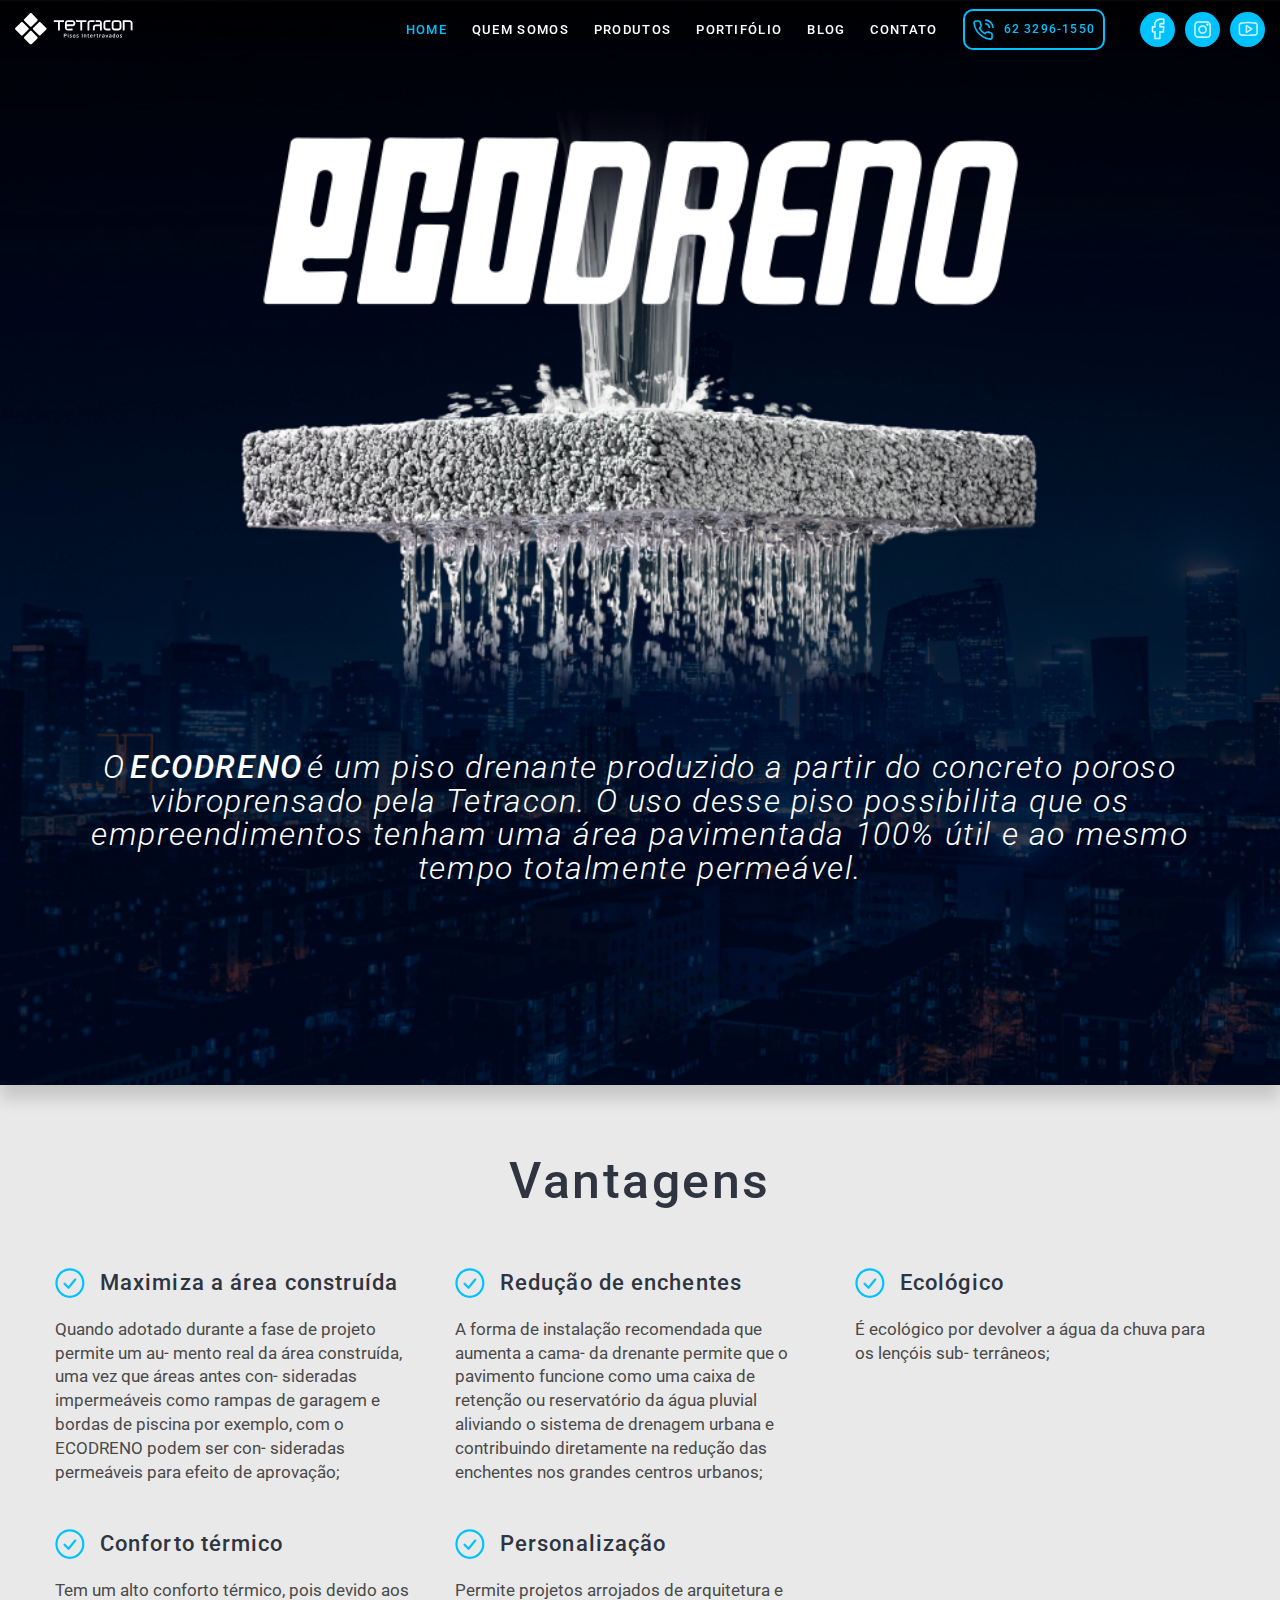
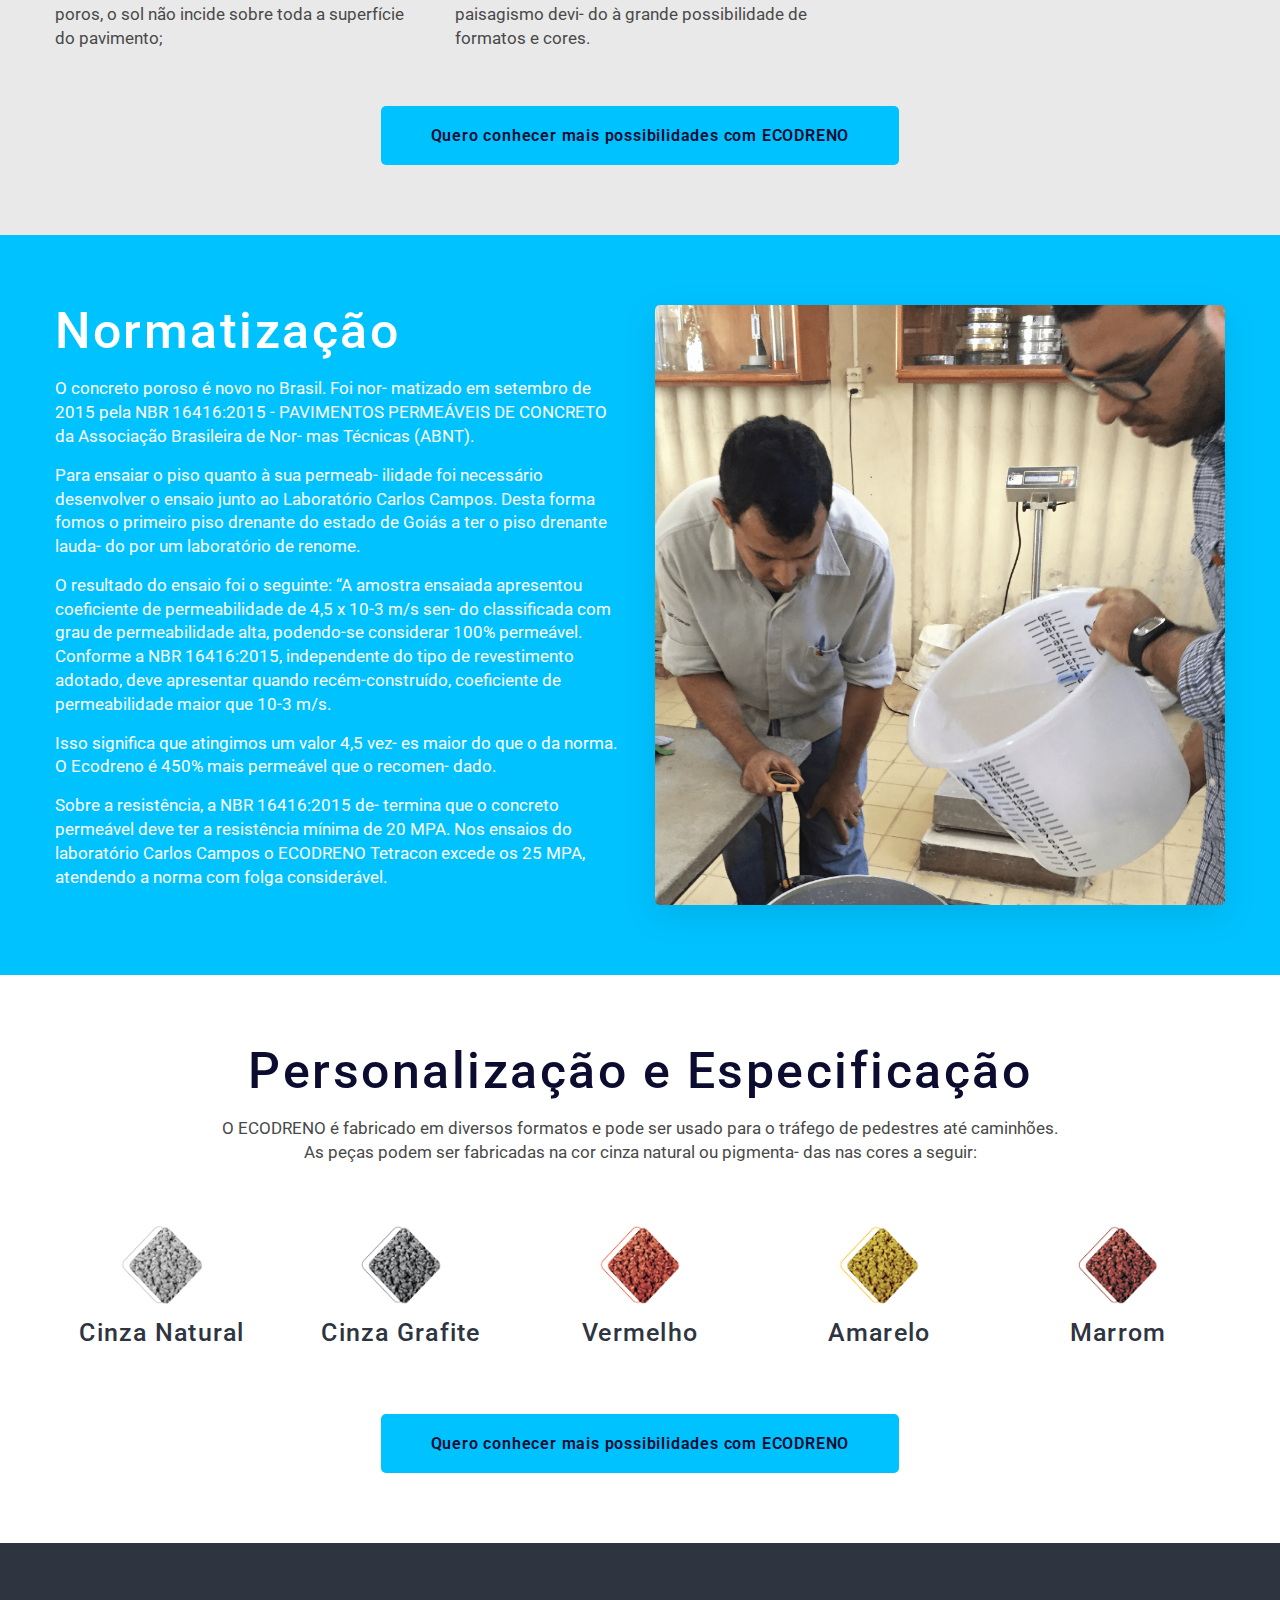
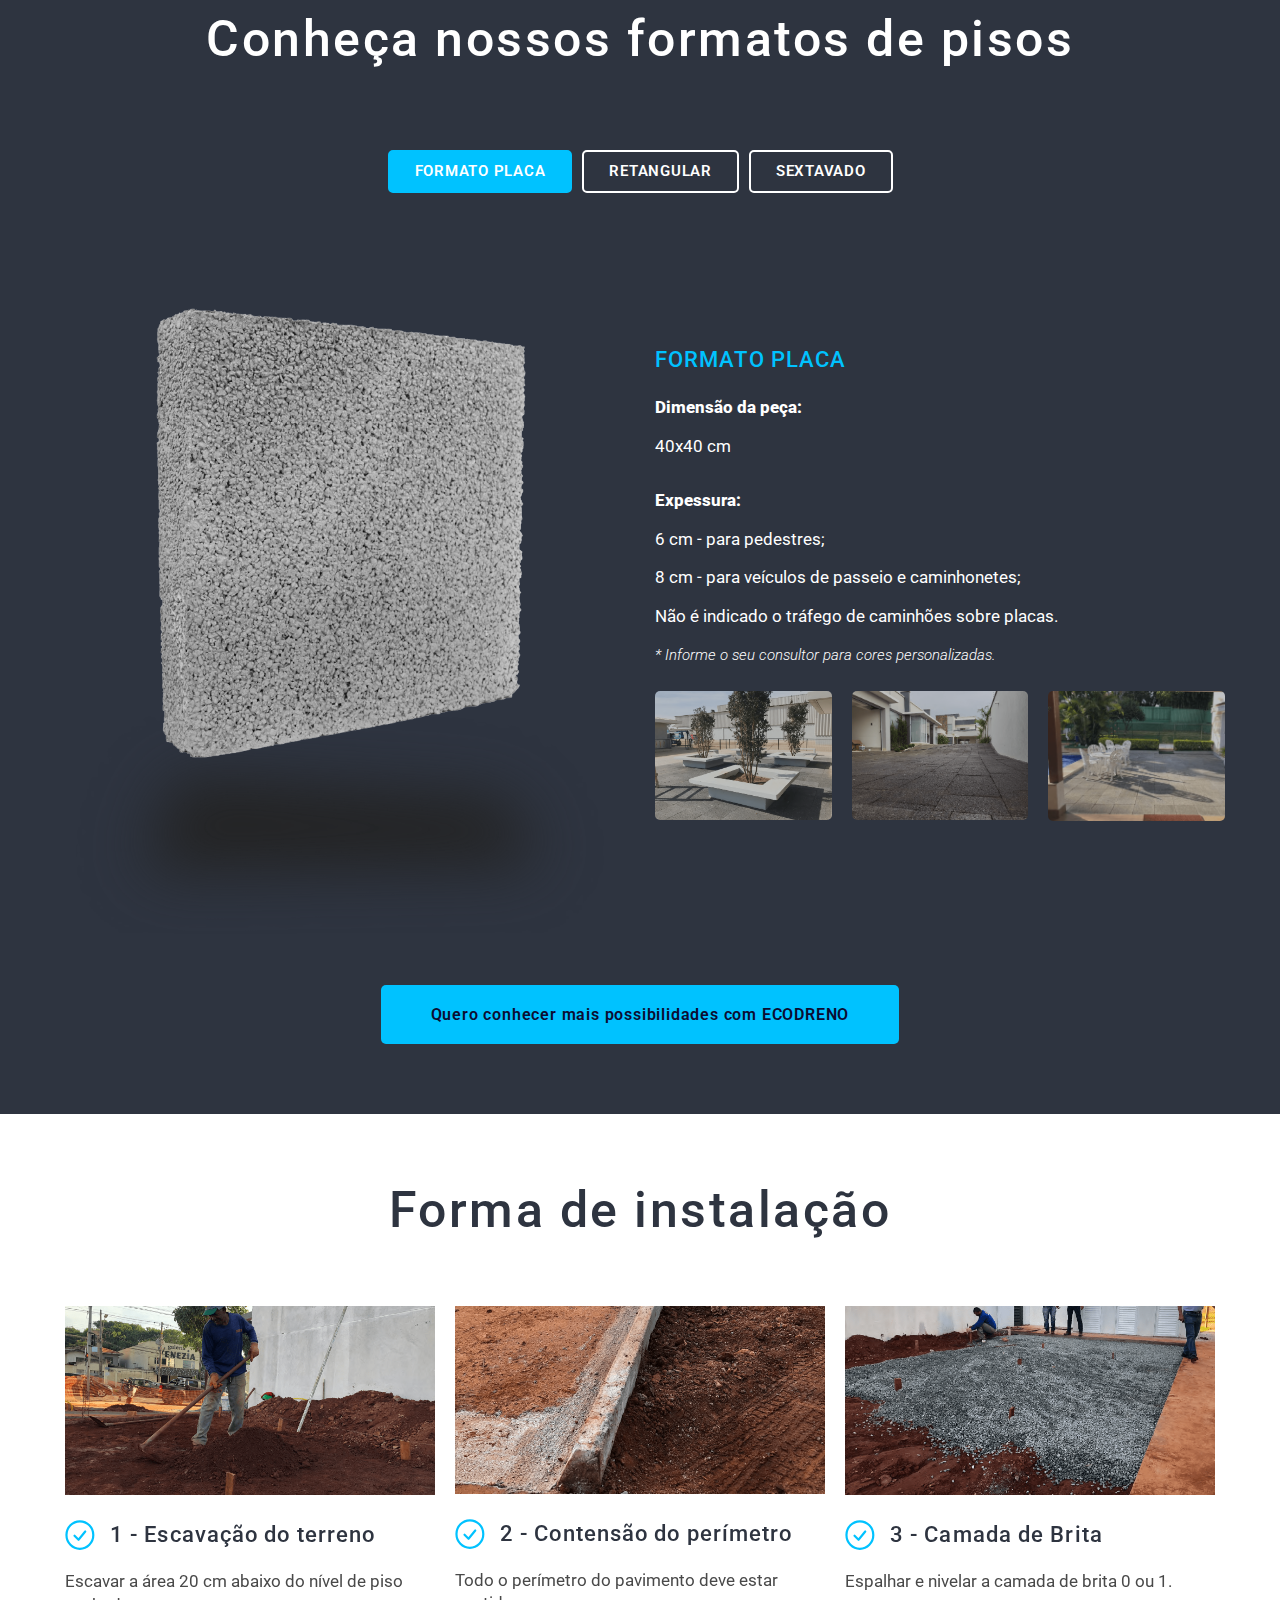
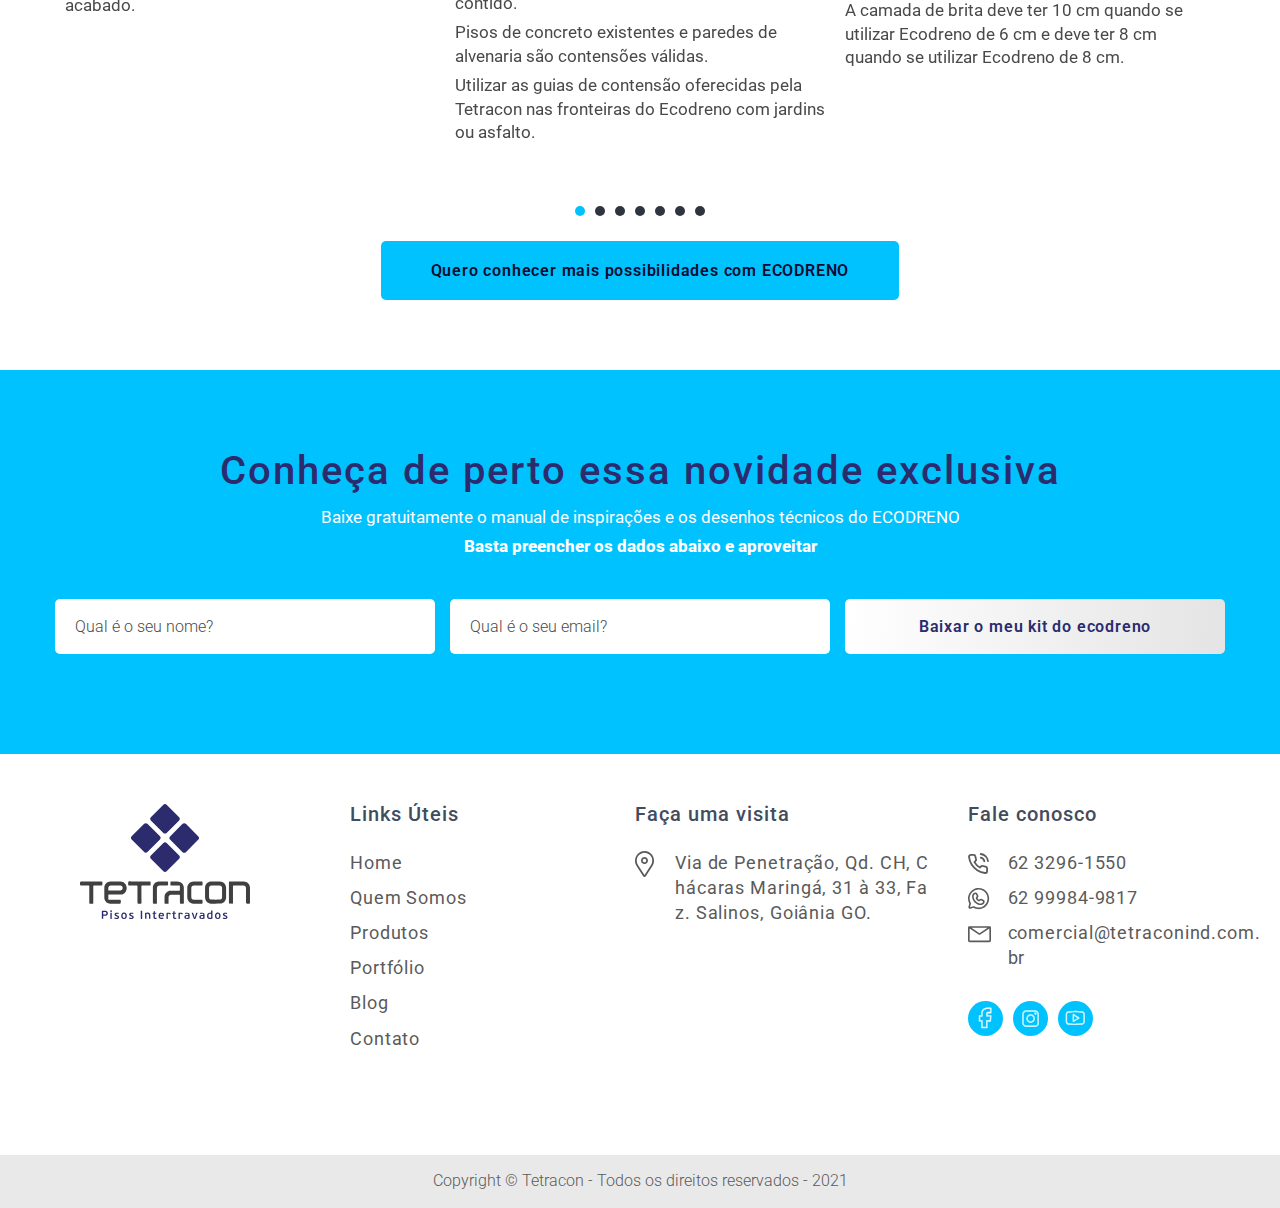
==== commit c220b5b6: "1.0" ====
--- a/index.html
+++ b/index.html
@@ -271,6 +271,18 @@
 									<p>Não é indicado o tráfego de
 									caminhões sobre placas.</p>
 									<em>* Informe o seu consultor para cores personalizadas.</em>
+
+									<div class="wq-miniaturas">
+										<a href="img/placa-01.png" data-lity>
+											<figure><img src="img/placa-01.png" alt="" title=""></figure>
+										</a>
+										<a href="img/placa-02.png" data-lity>
+											<figure><img src="img/placa-02.png" alt="" title=""></figure>
+										</a>
+										<a href="img/placa-03.png" data-lity>
+											<figure><img src="img/placa-03.png" alt="" title=""></figure>
+										</a>
+									</div>
 								</div>
 							</div>
 						</div>
@@ -290,6 +302,17 @@
 									de passeio e caminhonetes;</p>
 									<p>8 cm - para caminhões.</p>
 									<em>* Informe o seu consultor para cores personalizadas.</em>
+									<div class="wq-miniaturas">
+										<a href="img/retangular-01.png" data-lity>
+											<figure><img src="img/retangular-01.png" alt="" title=""></figure>
+										</a>
+										<a href="img/retangular-02.png" data-lity>
+											<figure><img src="img/retangular-02.png" alt="" title=""></figure>
+										</a>
+										<a href="img/retangular-03.png" data-lity>
+											<figure><img src="img/retangular-03.png" alt="" title=""></figure>
+										</a>
+									</div>
 								</div>
 							</div>
 						</div>
@@ -309,6 +332,17 @@
 									de passeio e caminhonetes;</p>
 									<p>8 cm - para caminhões.</p>
 									<em>** O Polimento está disponível somente para o formato placa.</em>
+									<div class="wq-miniaturas">
+										<a href="img/sextavado-01.png" data-lity>
+											<figure><img src="img/sextavado-01.png" alt="" title=""></figure>
+										</a>
+										<a href="img/sextavado-02.png" data-lity>
+											<figure><img src="img/sextavado-02.png" alt="" title=""></figure>
+										</a>
+										<a href="img/sextavado-03.png" data-lity>
+											<figure><img src="img/sextavado-03.png" alt="" title=""></figure>
+										</a>
+									</div>
 								</div>
 							</div>
 						</div>
--- a/style.css
+++ b/style.css
@@ -824,4 +824,23 @@
     font-size: 17px;
     line-height: 140%;
     color: #fff;
+}
+
+.wq-miniaturas{
+    display: grid;
+    margin: 25px 0;
+    grid-template-columns: 1fr 1fr 1fr;
+    gap: 20px;
+}
+.wq-miniaturas figure img{
+    display: block;
+    width: 100%;
+    height: auto;
+    border-radius: 5px;
+    opacity: .7;
+    transition: all .2s linear;
+}
+.wq-miniaturas figure:hover img{
+    opacity: 1;
+    border-radius: 0;
 }